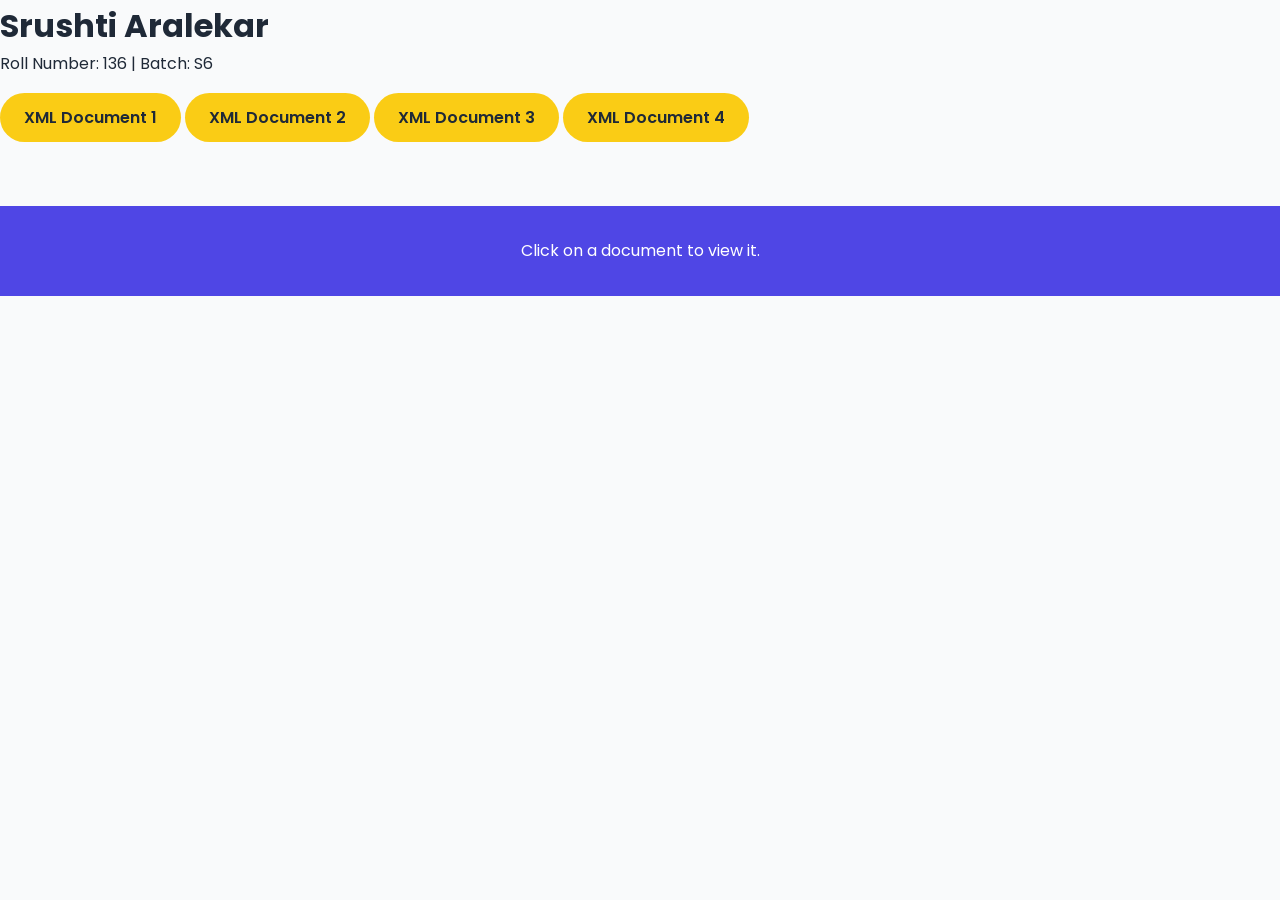
==== index.html @ 65ab24f2 "Add files via upload Signed-off-by: srushtiaralekar <aralekarsrushti11@gmail.com>" ====
<!DOCTYPE html>
<html lang="en">
<head>
    <meta charset="UTF-8">
    <title>XML Documents - Srushti Aralekar</title>
    <link rel="stylesheet" href="../style.css">
</head>
<body>

    <h1>Srushti Aralekar</h1>
    <div class="info">Roll Number: 136 | Batch: S6</div>

    <div class="button-container">
        <a href="document1.xml" class="btn">XML Document 1</a>
        <a href="document2.xml" class="btn">XML Document 2</a>
        <a href="document3.xml" class="btn">XML Document 3</a>
        <a href="document4.xml" class="btn">XML Document 4</a>
    </div>

    <footer>
        <p>Click on a document to view it.</p>
    </footer>

</body>
</html>
---- style.css ----
@import url('https://fonts.googleapis.com/css2?family=Poppins:wght@400;600&display=swap');

:root {
  --primary: #4f46e5; /* Indigo */
  --secondary: #06b6d4; /* Cyan */
  --accent: #facc15; /* Yellow */
  --dark: #1f2937; /* Dark gray */
  --light: #f9fafb; /* Light gray */
  --white: #ffffff;
}

* {
  margin: 0;
  padding: 0;
  box-sizing: border-box;
}

body {
  font-family: 'Poppins', sans-serif;
  background-color: var(--light);
  color: var(--dark);
  line-height: 1.6;
}

/* Navigation Bar */
nav {
  background: var(--primary);
  color: var(--white);
  display: flex;
  justify-content: space-between;
  align-items: center;
  padding: 1rem 2rem;
  position: fixed;
  width: 100%;
  z-index: 1000;
}

nav img {
  width: 50px;
}

nav ul {
  display: flex;
  list-style: none;
  gap: 1rem;
}

nav a {
  color: var(--white);
  text-decoration: none;
  font-weight: 500;
  transition: color 0.3s ease;
  text-transform: uppercase;
}

nav a:hover {
  color: var(--accent);
}

/* Sections */
section {
  padding: 6rem 2rem 4rem;
  max-width: 1200px;
  margin: 0 auto;
}

.home {
  display: flex;
  flex-direction: column;
  justify-content: center;
  align-items: center;
  text-align: center;
  min-height: 100vh;
  background: linear-gradient(135deg, var(--primary), var(--secondary));
  color: var(--white);
  padding: 0 1rem;
}

.home h1 {
  font-size: 3rem;
  margin-bottom: 1rem;
}

.home p {
  font-size: 1.2rem;
  margin-bottom: 2rem;
}

/* Buttons */
.btn {
  display: inline-block;
  background: var(--accent);
  color: var(--dark);
  padding: 0.75rem 1.5rem;
  border-radius: 30px;
  font-weight: 600;
  text-decoration: none;
  transition: background 0.3s ease;
  margin-top: 1rem;
}

.btn:hover {
  background: var(--white);
}

.btn.small {
  padding: 0.5rem 1rem;
  font-size: 0.9rem;
}

/* Section Titles */
.section-title {
  display: inline-block;
  background: var(--accent);
  color: var(--dark);
  font-weight: 600;
  padding: 0.25rem 0.75rem;
  border-radius: 20px;
  margin-bottom: 1rem;
}

/* Intro Section */
.intro {
  text-align: center;
}

.intro .text {
  max-width: 800px;
  margin: 0 auto;
}

/* Services Section */
.services {
  text-align: center;
}

.service-list {
  display: flex;
  flex-wrap: wrap;
  gap: 2rem;
  margin-top: 2rem;
  justify-content: center;
}

.service-item {
  flex: 1;
  min-width: 250px;
  background: var(--white);
  padding: 2rem;
  border-radius: 10px;
  box-shadow: 0 4px 12px rgba(0,0,0,0.1);
  transition: transform 0.3s;
  text-align: center;
}

.service-item:hover {
  transform: translateY(-10px);
}

.service-item ul {
  list-style: disc;
  padding-left: 1.2rem;
  text-align: left;
}

.service-item ul li {
  margin-bottom: 0.5rem;
  color: var(--dark);
}

.price {
  display: block;
  font-weight: 700;
  color: var(--primary);
  margin: 1rem 0;
}

/* Form Sections (Contact and Call Me) */
.call-me form,
.contact form {
  background: var(--white);
  padding: 2rem;
  border-radius: 10px;
  box-shadow: 0 4px 12px rgba(0,0,0,0.1);
  display: flex;
  flex-direction: column;
  gap: 1rem;
  max-width: 500px;
  margin: 2rem auto 0;
}

input, select, textarea {
  padding: 0.75rem;
  border: 1px solid #ccc;
  border-radius: 8px;
  width: 100%;
  font-size: 1rem;
}

/* Projects Section */
.projects {
  text-align: center;
}

.project-list {
  display: flex;
  flex-wrap: wrap;
  gap: 2rem;
  margin-top: 2rem;
  justify-content: center;
}

.project-item {
  flex: 1;
  min-width: 250px;
  background: linear-gradient(135deg, var(--primary), var(--secondary));
  color: var(--white);
  border-radius: 12px;
  padding: 2rem;
  text-align: center;
  box-shadow: 0 4px 12px rgba(0,0,0,0.2);
  transition: transform 0.3s;
}

.project-item:hover {
  transform: translateY(-10px);
}

/* About Section */
.about {
  text-align: center;
}

/* Footer */
footer {
  text-align: center;
  padding: 2rem;
  background: var(--primary);
  color: var(--white);
  margin-top: 4rem;
}
.service-item .btn {
  margin-top: 1rem;
  background: var(--accent);
  color: var(--dark);
  padding: 0.5rem 1rem;
  border-radius: 20px;
  text-decoration: none;
  font-weight: 600;
  display: inline-block;
  transition: background 0.3s ease;
}

.service-item .btn:hover {
  background: var(--secondary);
  color: var(--white);
}
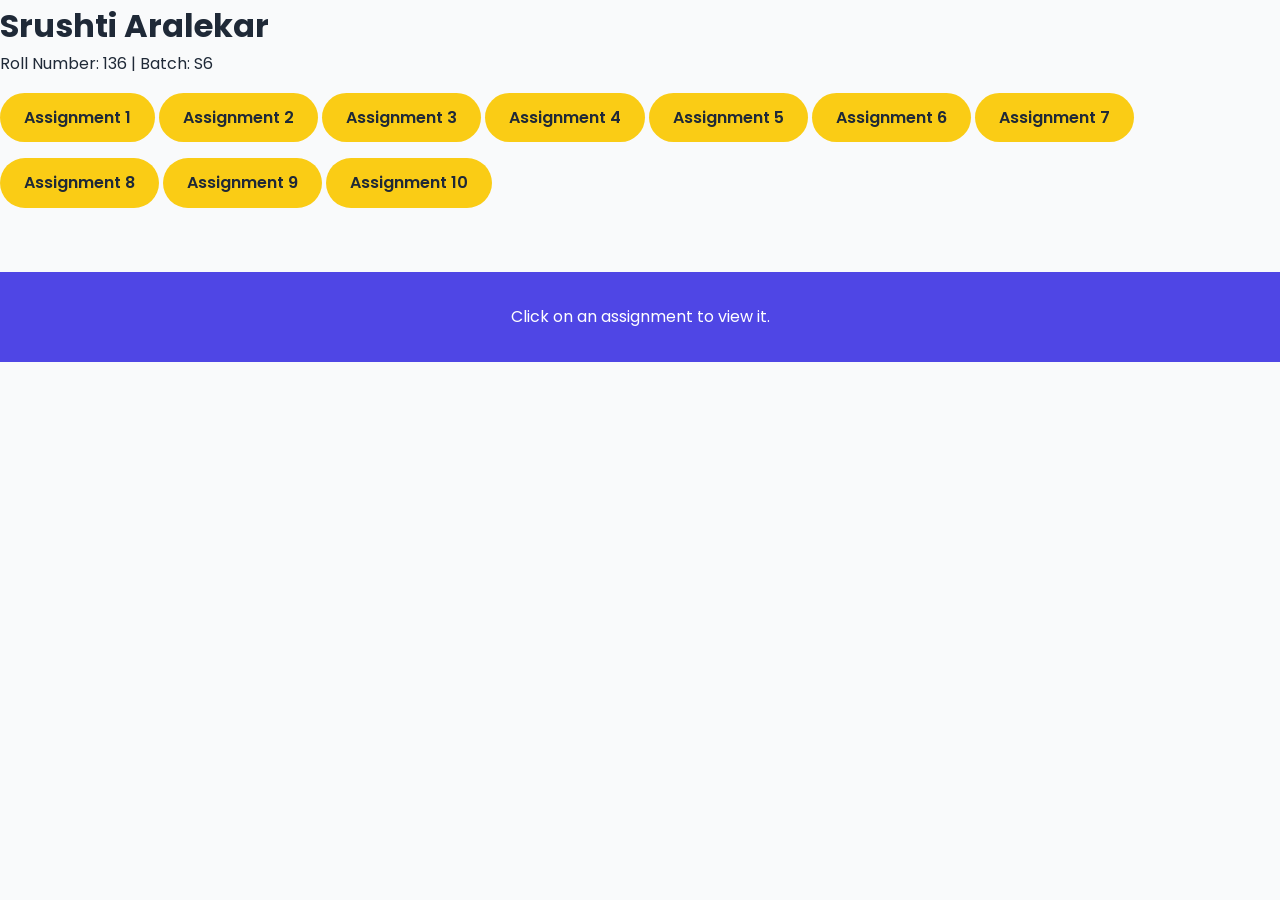
==== commit af1fdd65: "Add files via upload Signed-off-by: srushtiaralekar <aralekarsrushti11@gmail.com>" ====
--- a/index.html
+++ b/index.html
@@ -2,7 +2,7 @@
 <html lang="en">
 <head>
     <meta charset="UTF-8">
-    <title>XML Documents - Srushti Aralekar</title>
+    <title>HTML Assignments - Srushti Aralekar</title>
     <link rel="stylesheet" href="../style.css">
 </head>
 <body>
@@ -11,14 +11,20 @@
     <div class="info">Roll Number: 136 | Batch: S6</div>
 
     <div class="button-container">
-        <a href="document1.xml" class="btn">XML Document 1</a>
-        <a href="document2.xml" class="btn">XML Document 2</a>
-        <a href="document3.xml" class="btn">XML Document 3</a>
-        <a href="document4.xml" class="btn">XML Document 4</a>
+        <a href="assignment1.html" class="btn">Assignment 1</a>
+        <a href="assignment2.html" class="btn">Assignment 2</a>
+        <a href="assignment3.html" class="btn">Assignment 3</a>
+        <a href="assignment4.html" class="btn">Assignment 4</a>
+        <a href="assignment5.html" class="btn">Assignment 5</a>
+        <a href="assignment6.html" class="btn">Assignment 6</a>
+        <a href="assignment7.html" class="btn">Assignment 7</a>
+        <a href="assignment8.html" class="btn">Assignment 8</a>
+        <a href="assignment9.html" class="btn">Assignment 9</a>
+        <a href="assignment10.html" class="btn">Assignment 10</a>
     </div>
 
     <footer>
-        <p>Click on a document to view it.</p>
+        <p>Click on an assignment to view it.</p>
     </footer>
 
 </body>
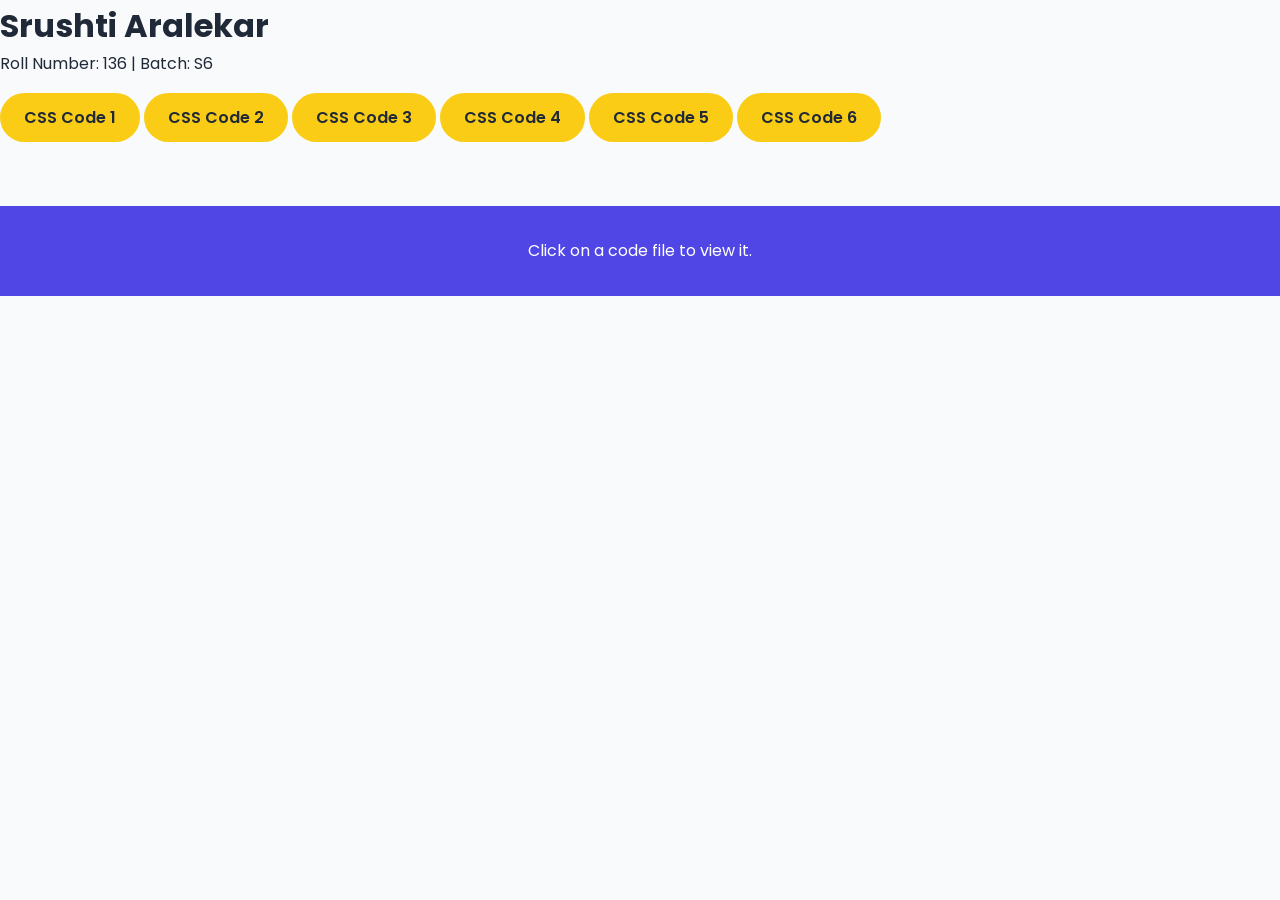
==== commit e81d39c1: "Add files via upload Signed-off-by: srushtiaralekar <aralekarsrushti11@gmail.com>" ====
--- a/index.html
+++ b/index.html
@@ -2,7 +2,7 @@
 <html lang="en">
 <head>
     <meta charset="UTF-8">
-    <title>HTML Assignments - Srushti Aralekar</title>
+    <title>CSS Codes - Srushti Aralekar</title>
     <link rel="stylesheet" href="../style.css">
 </head>
 <body>
@@ -11,20 +11,16 @@
     <div class="info">Roll Number: 136 | Batch: S6</div>
 
     <div class="button-container">
-        <a href="assignment1.html" class="btn">Assignment 1</a>
-        <a href="assignment2.html" class="btn">Assignment 2</a>
-        <a href="assignment3.html" class="btn">Assignment 3</a>
-        <a href="assignment4.html" class="btn">Assignment 4</a>
-        <a href="assignment5.html" class="btn">Assignment 5</a>
-        <a href="assignment6.html" class="btn">Assignment 6</a>
-        <a href="assignment7.html" class="btn">Assignment 7</a>
-        <a href="assignment8.html" class="btn">Assignment 8</a>
-        <a href="assignment9.html" class="btn">Assignment 9</a>
-        <a href="assignment10.html" class="btn">Assignment 10</a>
+        <a href="code1.html" class="btn">CSS Code 1</a>
+        <a href="code2.html" class="btn">CSS Code 2</a>
+        <a href="code3.html" class="btn">CSS Code 3</a>
+        <a href="code4.html" class="btn">CSS Code 4</a>
+        <a href="code5.html" class="btn">CSS Code 5</a>
+        <a href="code6.html" class="btn">CSS Code 6</a>
     </div>
 
     <footer>
-        <p>Click on an assignment to view it.</p>
+        <p>Click on a code file to view it.</p>
     </footer>
 
 </body>
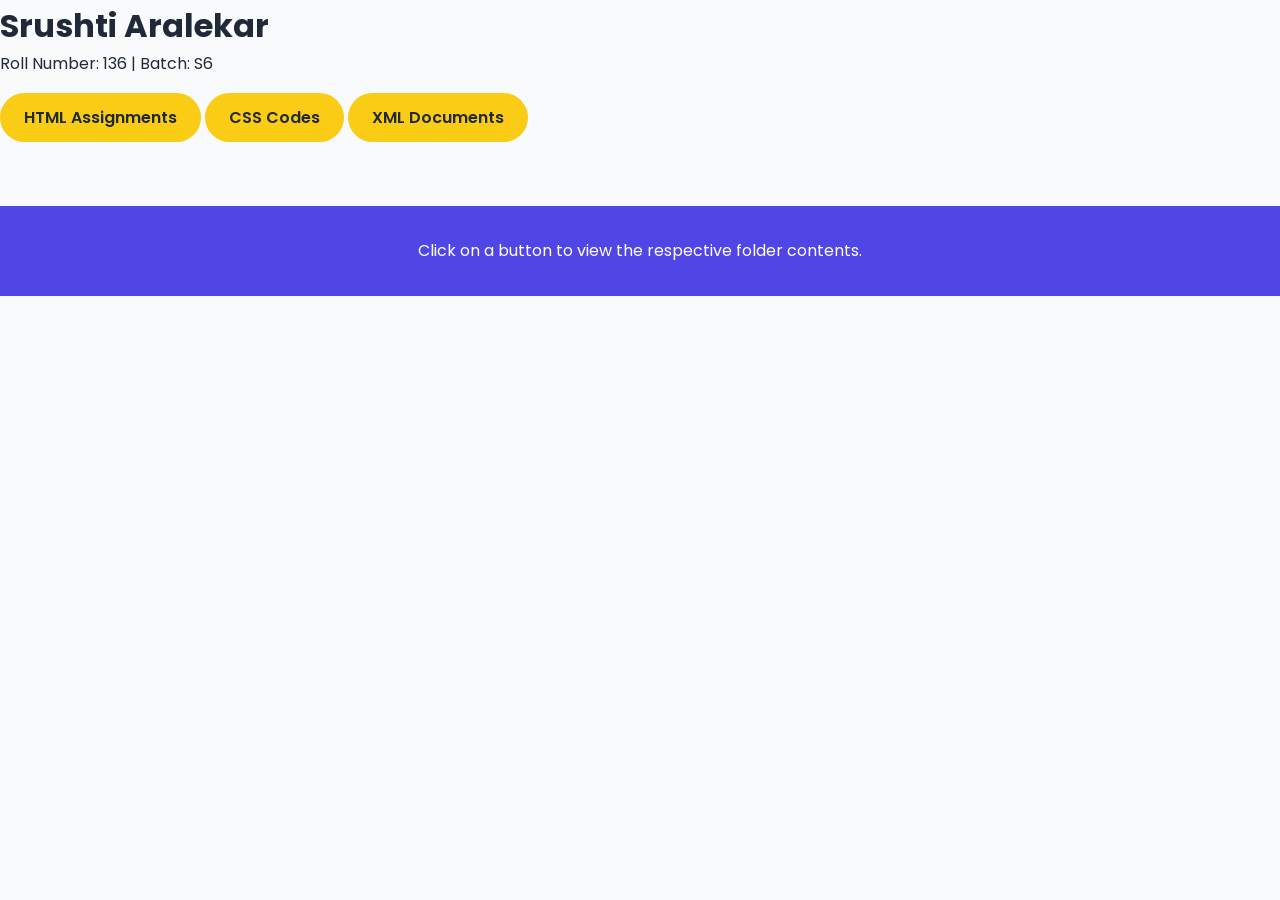
==== commit 0aa0c44e: "Add files via upload Signed-off-by: srushtiaralekar <aralekarsrushti11@gmail.com>" ====
--- a/index.html
+++ b/index.html
@@ -2,8 +2,9 @@
 <html lang="en">
 <head>
     <meta charset="UTF-8">
-    <title>CSS Codes - Srushti Aralekar</title>
-    <link rel="stylesheet" href="../style.css">
+    <meta name="viewport" content="width=device-width, initial-scale=1.0">
+    <title>Index Page - Srushti Aralekar</title>
+    <link rel="stylesheet" href="style.css"> <!-- Link to external CSS -->
 </head>
 <body>
 
@@ -11,16 +12,13 @@
     <div class="info">Roll Number: 136 | Batch: S6</div>
 
     <div class="button-container">
-        <a href="code1.html" class="btn">CSS Code 1</a>
-        <a href="code2.html" class="btn">CSS Code 2</a>
-        <a href="code3.html" class="btn">CSS Code 3</a>
-        <a href="code4.html" class="btn">CSS Code 4</a>
-        <a href="code5.html" class="btn">CSS Code 5</a>
-        <a href="code6.html" class="btn">CSS Code 6</a>
+        <a href="html/index.html" class="btn">HTML Assignments</a>
+        <a href="css/index.html" class="btn">CSS Codes</a>
+        <a href="xml/index.html" class="btn">XML Documents</a>
     </div>
 
     <footer>
-        <p>Click on a code file to view it.</p>
+        <p>Click on a button to view the respective folder contents.</p>
     </footer>
 
 </body>
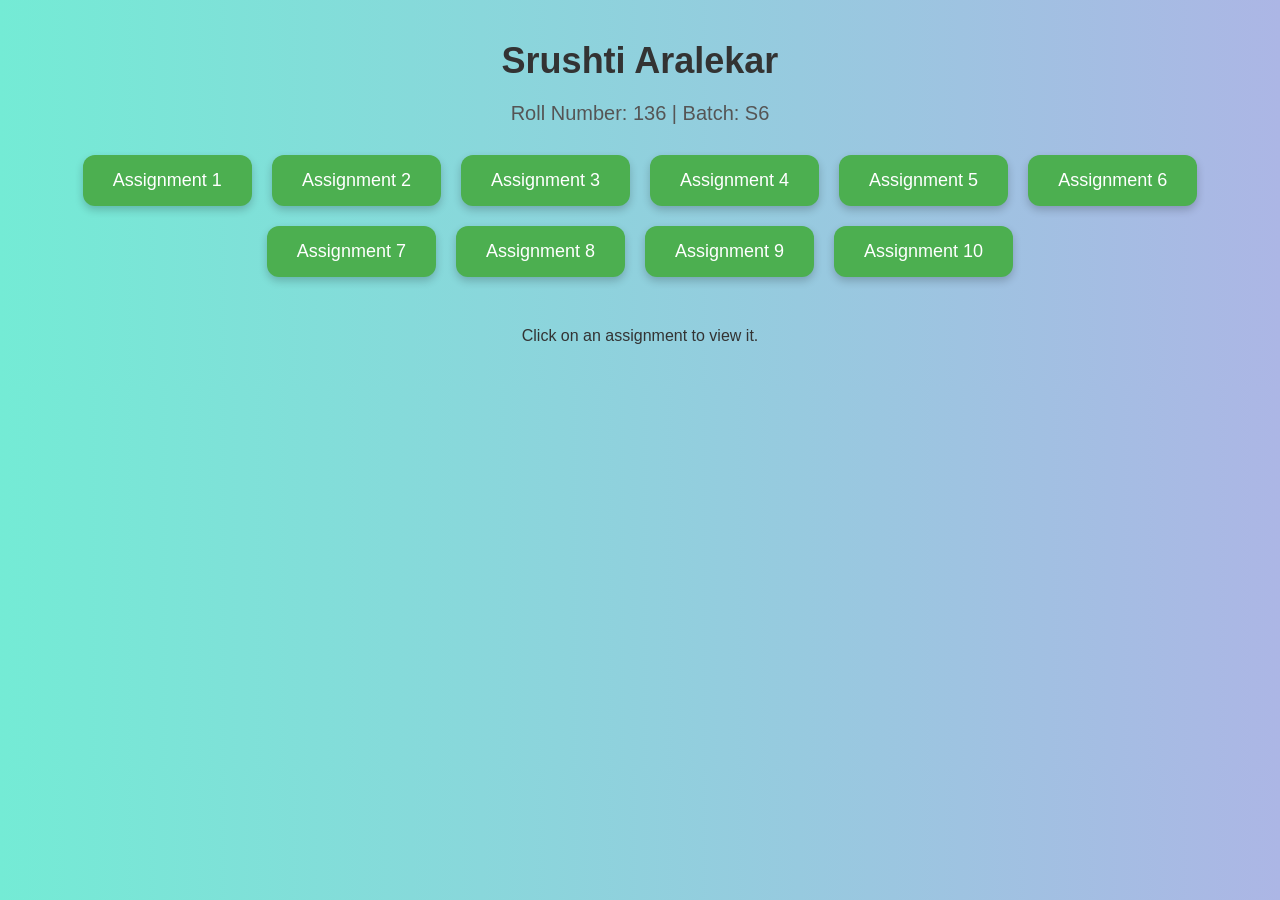
==== commit 4afcc302: "Add files via upload Signed-off-by: srushtiaralekar <aralekarsrushti11@gmail.com>" ====
--- a/index.html
+++ b/index.html
@@ -2,9 +2,106 @@
 <html lang="en">
 <head>
     <meta charset="UTF-8">
-    <meta name="viewport" content="width=device-width, initial-scale=1.0">
-    <title>Index Page - Srushti Aralekar</title>
-    <link rel="stylesheet" href="style.css"> <!-- Link to external CSS -->
+    <title>HTML Assignments - Srushti Aralekar</title>
+
+    <style>
+        /* Basic Reset */
+        * {
+            margin: 0;
+            padding: 0;
+            box-sizing: border-box;
+        }
+
+        /* Body Styling */
+        body {
+            font-family: 'Segoe UI', Tahoma, Geneva, Verdana, sans-serif;
+            background: linear-gradient(to right, #74ebd5, #ACB6E5);
+            padding: 40px;
+            text-align: center;
+        }
+
+        /* Heading Styling */
+        h1 {
+            color: #333;
+            margin-bottom: 20px;
+            font-size: 36px;
+        }
+
+        /* Info Text (for Roll No, Batch) */
+        .info {
+            margin-bottom: 30px;
+            font-size: 20px;
+            color: #555;
+        }
+
+        /* Button Container */
+        .button-container {
+            display: flex;
+            justify-content: center;
+            flex-wrap: wrap;
+            gap: 20px;
+            margin-top: 30px;
+        }
+
+        /* Buttons */
+        .btn {
+            background-color: #4CAF50;
+            color: white;
+            padding: 15px 30px;
+            font-size: 18px;
+            border: none;
+            border-radius: 12px;
+            cursor: pointer;
+            text-decoration: none;
+            transition: all 0.3s ease;
+            box-shadow: 0 4px 8px rgba(0, 0, 0, 0.2);
+        }
+
+        /* Button Hover Effect */
+        .btn:hover {
+            background-color: #388E3C;
+            transform: scale(1.05);
+        }
+
+        /* Footer */
+        footer {
+            margin-top: 50px;
+            font-size: 16px;
+            color: #333;
+        }
+
+        /* Resume Specific Styling (if used) */
+        .resume-box {
+            background: white;
+            padding: 30px;
+            margin: auto;
+            width: 70%;
+            border-radius: 15px;
+            box-shadow: 0 8px 16px rgba(0,0,0,0.2);
+            text-align: left;
+        }
+
+        .resume-box img {
+            display: block;
+            margin: 0 auto 20px auto;
+            border-radius: 50%;
+            border: 3px solid #4CAF50;
+        }
+
+        .resume-box h2 {
+            margin-top: 20px;
+            color: #333;
+        }
+
+        .resume-box ul {
+            padding-left: 20px;
+        }
+
+        hr {
+            margin: 20px 0;
+        }
+    </style>
+
 </head>
 <body>
 
@@ -12,13 +109,20 @@
     <div class="info">Roll Number: 136 | Batch: S6</div>
 
     <div class="button-container">
-        <a href="html/index.html" class="btn">HTML Assignments</a>
-        <a href="css/index.html" class="btn">CSS Codes</a>
-        <a href="xml/index.html" class="btn">XML Documents</a>
+        <a href="assignment1.html" class="btn">Assignment 1</a>
+        <a href="assignment2.html" class="btn">Assignment 2</a>
+        <a href="assignment3.html" class="btn">Assignment 3</a>
+        <a href="assignment4.html" class="btn">Assignment 4</a>
+        <a href="assignment5.html" class="btn">Assignment 5</a>
+        <a href="assignment6.html" class="btn">Assignment 6</a>
+        <a href="assignment7.html" class="btn">Assignment 7</a>
+        <a href="assignment8.html" class="btn">Assignment 8</a>
+        <a href="assignment9.html" class="btn">Assignment 9</a>
+        <a href="assignment10.html" class="btn">Assignment 10</a>
     </div>
 
     <footer>
-        <p>Click on a button to view the respective folder contents.</p>
+        <p>Click on an assignment to view it.</p>
     </footer>
 
 </body>
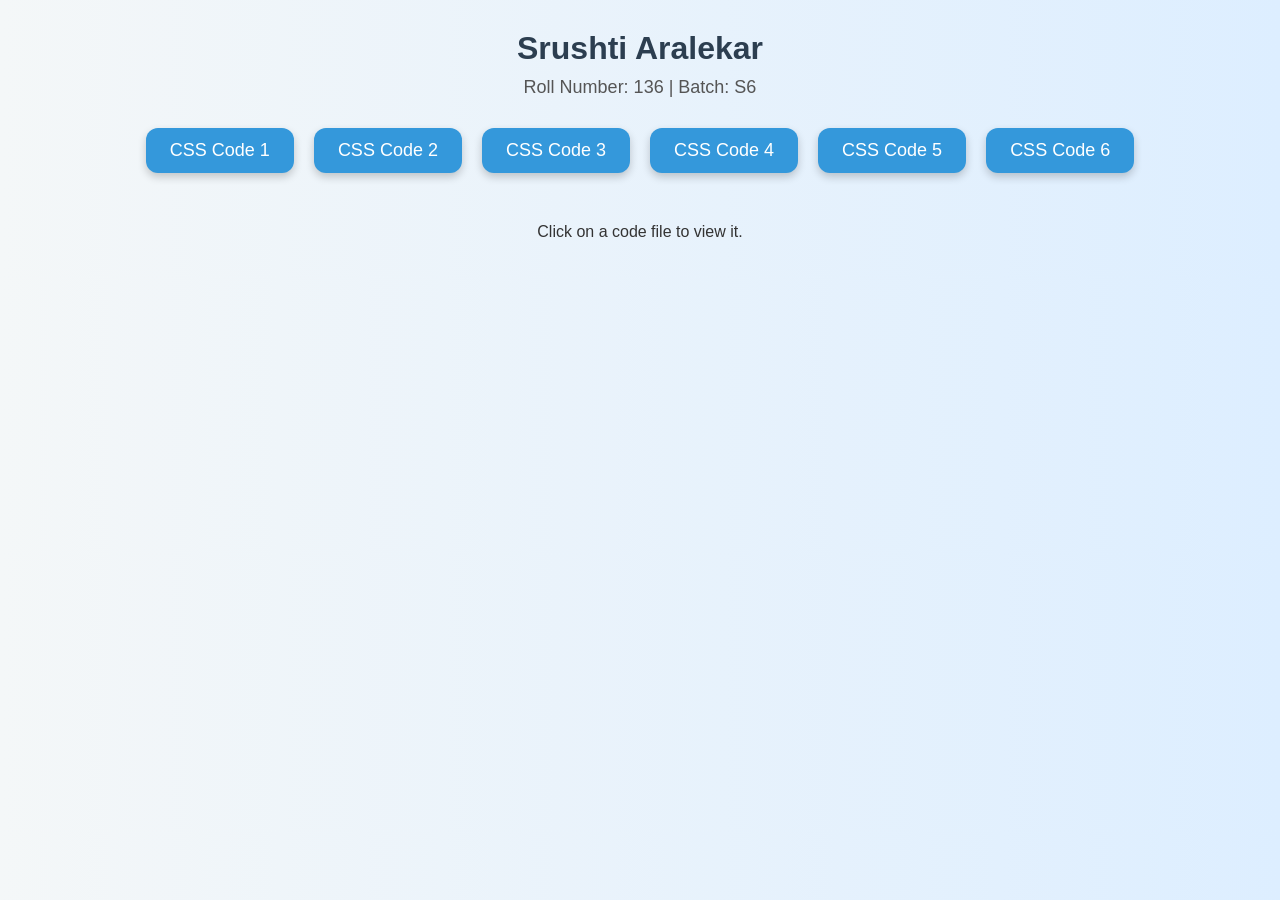
==== commit 3e00ee7c: "Add files via upload Signed-off-by: srushtiaralekar <aralekarsrushti11@gmail.com>" ====
--- a/index.html
+++ b/index.html
@@ -2,39 +2,70 @@
 <html lang="en">
 <head>
     <meta charset="UTF-8">
-    <title>HTML Assignments - Srushti Aralekar</title>
+    <title>CSS Codes - Srushti Aralekar</title>
 
     <style>
-        /* Basic Reset */
-        * {
+        body {
+            font-family: 'Segoe UI', Tahoma, Geneva, Verdana, sans-serif;
             margin: 0;
-            padding: 0;
-            box-sizing: border-box;
+            padding: 20px;
+            background: linear-gradient(to right, #f4f7f8, #ddeeff);
         }
 
-        /* Body Styling */
-        body {
-            font-family: 'Segoe UI', Tahoma, Geneva, Verdana, sans-serif;
-            background: linear-gradient(to right, #74ebd5, #ACB6E5);
-            padding: 40px;
-            text-align: center;
+        fieldset {
+            width: 70%;
+            margin: 30px auto;
+            border: 2px solid #444;
+            border-radius: 12px;
+            padding: 30px;
+            background-color: #ffffff;
+            box-shadow: 0 0 10px rgba(0, 0, 0, 0.1);
         }
 
-        /* Heading Styling */
-        h1 {
-            color: #333;
-            margin-bottom: 20px;
-            font-size: 36px;
+        img {
+            display: block;
+            margin: 0 auto 20px;
+            border: 3px solid #444;
+            border-radius: 50%;
+            width: 120px;
+            height: 120px;
+            object-fit: cover;
         }
 
-        /* Info Text (for Roll No, Batch) */
+        h1, h2 {
+            text-align: center;
+            color: #2c3e50;
+            margin: 10px 0;
+        }
+
+        p, li {
+            font-size: 16px;
+            color: #333;
+        }
+
+        hr {
+            border: 0;
+            border-top: 2px solid #bbb;
+            margin: 25px 0;
+        }
+
+        section {
+            margin: 20px 0;
+        }
+
+        ul {
+            list-style: square;
+            padding-left: 25px;
+        }
+
+        /* Additional Styling for this page */
         .info {
-            margin-bottom: 30px;
-            font-size: 20px;
+            text-align: center;
+            margin-bottom: 20px;
+            font-size: 18px;
             color: #555;
         }
 
-        /* Button Container */
         .button-container {
             display: flex;
             justify-content: center;
@@ -43,62 +74,29 @@
             margin-top: 30px;
         }
 
-        /* Buttons */
         .btn {
-            background-color: #4CAF50;
+            background-color: #3498db;
             color: white;
-            padding: 15px 30px;
+            padding: 12px 24px;
             font-size: 18px;
             border: none;
             border-radius: 12px;
+            text-decoration: none;
             cursor: pointer;
-            text-decoration: none;
-            transition: all 0.3s ease;
-            box-shadow: 0 4px 8px rgba(0, 0, 0, 0.2);
+            transition: background-color 0.3s, transform 0.3s;
+            box-shadow: 0 4px 8px rgba(0,0,0,0.2);
         }
 
-        /* Button Hover Effect */
         .btn:hover {
-            background-color: #388E3C;
+            background-color: #2980b9;
             transform: scale(1.05);
         }
 
-        /* Footer */
         footer {
             margin-top: 50px;
+            text-align: center;
             font-size: 16px;
             color: #333;
-        }
-
-        /* Resume Specific Styling (if used) */
-        .resume-box {
-            background: white;
-            padding: 30px;
-            margin: auto;
-            width: 70%;
-            border-radius: 15px;
-            box-shadow: 0 8px 16px rgba(0,0,0,0.2);
-            text-align: left;
-        }
-
-        .resume-box img {
-            display: block;
-            margin: 0 auto 20px auto;
-            border-radius: 50%;
-            border: 3px solid #4CAF50;
-        }
-
-        .resume-box h2 {
-            margin-top: 20px;
-            color: #333;
-        }
-
-        .resume-box ul {
-            padding-left: 20px;
-        }
-
-        hr {
-            margin: 20px 0;
         }
     </style>
 
@@ -109,20 +107,16 @@
     <div class="info">Roll Number: 136 | Batch: S6</div>
 
     <div class="button-container">
-        <a href="assignment1.html" class="btn">Assignment 1</a>
-        <a href="assignment2.html" class="btn">Assignment 2</a>
-        <a href="assignment3.html" class="btn">Assignment 3</a>
-        <a href="assignment4.html" class="btn">Assignment 4</a>
-        <a href="assignment5.html" class="btn">Assignment 5</a>
-        <a href="assignment6.html" class="btn">Assignment 6</a>
-        <a href="assignment7.html" class="btn">Assignment 7</a>
-        <a href="assignment8.html" class="btn">Assignment 8</a>
-        <a href="assignment9.html" class="btn">Assignment 9</a>
-        <a href="assignment10.html" class="btn">Assignment 10</a>
+        <a href="code1.html" class="btn">CSS Code 1</a>
+        <a href="code2.html" class="btn">CSS Code 2</a>
+        <a href="code3.html" class="btn">CSS Code 3</a>
+        <a href="code4.html" class="btn">CSS Code 4</a>
+        <a href="code5.html" class="btn">CSS Code 5</a>
+        <a href="code6.html" class="btn">CSS Code 6</a>
     </div>
 
     <footer>
-        <p>Click on an assignment to view it.</p>
+        <p>Click on a code file to view it.</p>
     </footer>
 
 </body>
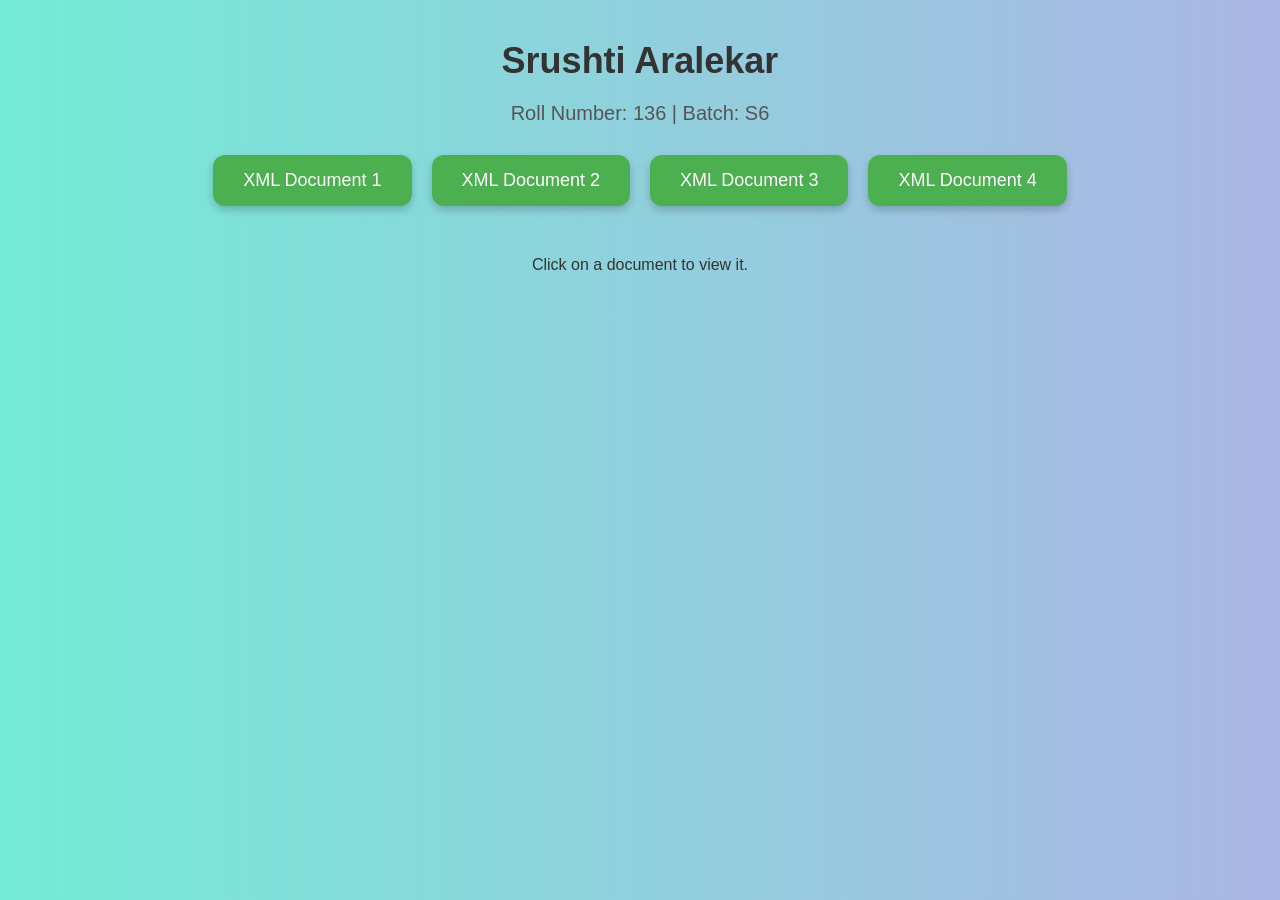
==== commit 2ebd942b: "Add files via upload Signed-off-by: srushtiaralekar <aralekarsrushti11@gmail.com>" ====
--- a/index.html
+++ b/index.html
@@ -2,70 +2,38 @@
 <html lang="en">
 <head>
     <meta charset="UTF-8">
-    <title>CSS Codes - Srushti Aralekar</title>
+    <title>XML Documents - Srushti Aralekar</title>
+    <style>
+        /* Basic Reset */
+        * {
+            margin: 0;
+            padding: 0;
+            box-sizing: border-box;
+        }
 
-    <style>
+        /* Body Styling */
         body {
             font-family: 'Segoe UI', Tahoma, Geneva, Verdana, sans-serif;
-            margin: 0;
-            padding: 20px;
-            background: linear-gradient(to right, #f4f7f8, #ddeeff);
+            background: linear-gradient(to right, #74ebd5, #ACB6E5);
+            padding: 40px;
+            text-align: center;
         }
 
-        fieldset {
-            width: 70%;
-            margin: 30px auto;
-            border: 2px solid #444;
-            border-radius: 12px;
-            padding: 30px;
-            background-color: #ffffff;
-            box-shadow: 0 0 10px rgba(0, 0, 0, 0.1);
+        /* Heading Styling */
+        h1 {
+            color: #333;
+            margin-bottom: 20px;
+            font-size: 36px;
         }
 
-        img {
-            display: block;
-            margin: 0 auto 20px;
-            border: 3px solid #444;
-            border-radius: 50%;
-            width: 120px;
-            height: 120px;
-            object-fit: cover;
-        }
-
-        h1, h2 {
-            text-align: center;
-            color: #2c3e50;
-            margin: 10px 0;
-        }
-
-        p, li {
-            font-size: 16px;
-            color: #333;
-        }
-
-        hr {
-            border: 0;
-            border-top: 2px solid #bbb;
-            margin: 25px 0;
-        }
-
-        section {
-            margin: 20px 0;
-        }
-
-        ul {
-            list-style: square;
-            padding-left: 25px;
-        }
-
-        /* Additional Styling for this page */
+        /* Info Text (for Roll No, Batch) */
         .info {
-            text-align: center;
-            margin-bottom: 20px;
-            font-size: 18px;
+            margin-bottom: 30px;
+            font-size: 20px;
             color: #555;
         }
 
+        /* Button Container */
         .button-container {
             display: flex;
             justify-content: center;
@@ -74,32 +42,64 @@
             margin-top: 30px;
         }
 
+        /* Buttons */
         .btn {
-            background-color: #3498db;
+            background-color: #4CAF50;
             color: white;
-            padding: 12px 24px;
+            padding: 15px 30px;
             font-size: 18px;
             border: none;
             border-radius: 12px;
+            cursor: pointer;
             text-decoration: none;
-            cursor: pointer;
-            transition: background-color 0.3s, transform 0.3s;
-            box-shadow: 0 4px 8px rgba(0,0,0,0.2);
+            transition: all 0.3s ease;
+            box-shadow: 0 4px 8px rgba(0, 0, 0, 0.2);
         }
 
+        /* Button Hover Effect */
         .btn:hover {
-            background-color: #2980b9;
+            background-color: #388E3C;
             transform: scale(1.05);
         }
 
+        /* Footer */
         footer {
             margin-top: 50px;
-            text-align: center;
             font-size: 16px;
             color: #333;
         }
+
+        /* Resume Specific Styling (if used) */
+        .resume-box {
+            background: white;
+            padding: 30px;
+            margin: auto;
+            width: 70%;
+            border-radius: 15px;
+            box-shadow: 0 8px 16px rgba(0,0,0,0.2);
+            text-align: left;
+        }
+
+        .resume-box img {
+            display: block;
+            margin: 0 auto 20px auto;
+            border-radius: 50%;
+            border: 3px solid #4CAF50;
+        }
+
+        .resume-box h2 {
+            margin-top: 20px;
+            color: #333;
+        }
+
+        .resume-box ul {
+            padding-left: 20px;
+        }
+
+        hr {
+            margin: 20px 0;
+        }
     </style>
-
 </head>
 <body>
 
@@ -107,16 +107,14 @@
     <div class="info">Roll Number: 136 | Batch: S6</div>
 
     <div class="button-container">
-        <a href="code1.html" class="btn">CSS Code 1</a>
-        <a href="code2.html" class="btn">CSS Code 2</a>
-        <a href="code3.html" class="btn">CSS Code 3</a>
-        <a href="code4.html" class="btn">CSS Code 4</a>
-        <a href="code5.html" class="btn">CSS Code 5</a>
-        <a href="code6.html" class="btn">CSS Code 6</a>
+        <a href="document1.xml" class="btn">XML Document 1</a>
+        <a href="document2.xml" class="btn">XML Document 2</a>
+        <a href="document3.xml" class="btn">XML Document 3</a>
+        <a href="document4.xml" class="btn">XML Document 4</a>
     </div>
 
     <footer>
-        <p>Click on a code file to view it.</p>
+        <p>Click on a document to view it.</p>
     </footer>
 
 </body>
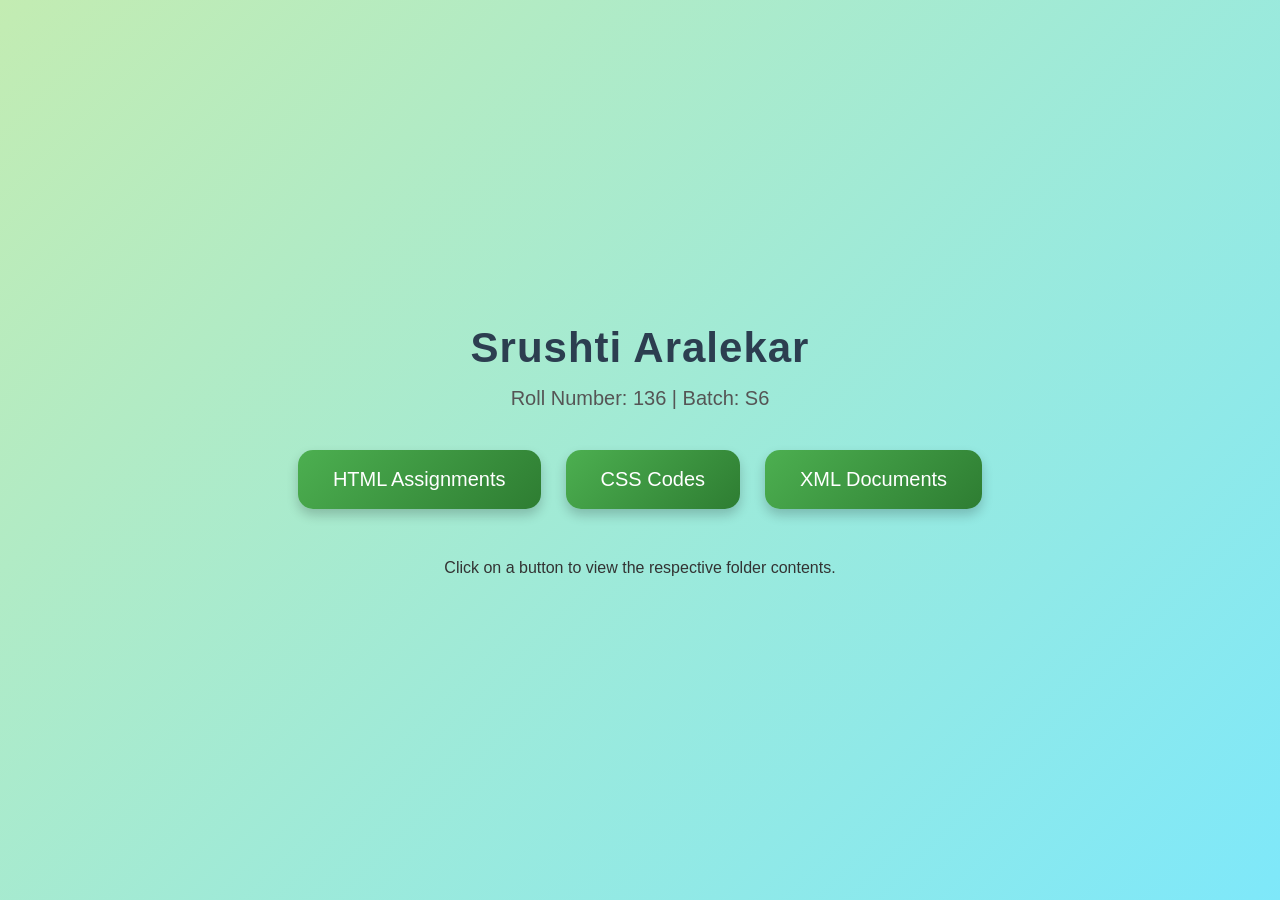
==== commit f14baad0: "Add files via upload Signed-off-by: srushtiaralekar <aralekarsrushti11@gmail.com>" ====
--- a/index.html
+++ b/index.html
@@ -2,7 +2,8 @@
 <html lang="en">
 <head>
     <meta charset="UTF-8">
-    <title>XML Documents - Srushti Aralekar</title>
+    <meta name="viewport" content="width=device-width, initial-scale=1.0">
+    <title>Index Page - Srushti Aralekar</title>
     <style>
         /* Basic Reset */
         * {
@@ -14,21 +15,27 @@
         /* Body Styling */
         body {
             font-family: 'Segoe UI', Tahoma, Geneva, Verdana, sans-serif;
-            background: linear-gradient(to right, #74ebd5, #ACB6E5);
+            background: linear-gradient(135deg, #c3ecb2, #7ee8fa);
+            min-height: 100vh;
+            display: flex;
+            flex-direction: column;
+            align-items: center;
+            justify-content: center;
             padding: 40px;
             text-align: center;
         }
 
         /* Heading Styling */
         h1 {
-            color: #333;
-            margin-bottom: 20px;
-            font-size: 36px;
+            color: #2c3e50;
+            margin-bottom: 15px;
+            font-size: 42px;
+            letter-spacing: 1px;
         }
 
-        /* Info Text (for Roll No, Batch) */
+        /* Info Text */
         .info {
-            margin-bottom: 30px;
+            margin-bottom: 40px;
             font-size: 20px;
             color: #555;
         }
@@ -36,30 +43,29 @@
         /* Button Container */
         .button-container {
             display: flex;
+            flex-wrap: wrap;
             justify-content: center;
-            flex-wrap: wrap;
-            gap: 20px;
-            margin-top: 30px;
+            gap: 25px;
         }
 
         /* Buttons */
         .btn {
-            background-color: #4CAF50;
+            background: linear-gradient(135deg, #4CAF50, #2E7D32);
             color: white;
-            padding: 15px 30px;
-            font-size: 18px;
+            padding: 18px 35px;
+            font-size: 20px;
             border: none;
-            border-radius: 12px;
+            border-radius: 15px;
+            text-decoration: none;
             cursor: pointer;
-            text-decoration: none;
-            transition: all 0.3s ease;
-            box-shadow: 0 4px 8px rgba(0, 0, 0, 0.2);
+            box-shadow: 0 6px 12px rgba(0, 0, 0, 0.2);
+            transition: transform 0.3s, background 0.3s;
         }
 
         /* Button Hover Effect */
         .btn:hover {
-            background-color: #388E3C;
-            transform: scale(1.05);
+            background: linear-gradient(135deg, #66BB6A, #388E3C);
+            transform: translateY(-5px) scale(1.05);
         }
 
         /* Footer */
@@ -67,37 +73,6 @@
             margin-top: 50px;
             font-size: 16px;
             color: #333;
-        }
-
-        /* Resume Specific Styling (if used) */
-        .resume-box {
-            background: white;
-            padding: 30px;
-            margin: auto;
-            width: 70%;
-            border-radius: 15px;
-            box-shadow: 0 8px 16px rgba(0,0,0,0.2);
-            text-align: left;
-        }
-
-        .resume-box img {
-            display: block;
-            margin: 0 auto 20px auto;
-            border-radius: 50%;
-            border: 3px solid #4CAF50;
-        }
-
-        .resume-box h2 {
-            margin-top: 20px;
-            color: #333;
-        }
-
-        .resume-box ul {
-            padding-left: 20px;
-        }
-
-        hr {
-            margin: 20px 0;
         }
     </style>
 </head>
@@ -107,14 +82,13 @@
     <div class="info">Roll Number: 136 | Batch: S6</div>
 
     <div class="button-container">
-        <a href="document1.xml" class="btn">XML Document 1</a>
-        <a href="document2.xml" class="btn">XML Document 2</a>
-        <a href="document3.xml" class="btn">XML Document 3</a>
-        <a href="document4.xml" class="btn">XML Document 4</a>
+        <a href="html/index.html" class="btn">HTML Assignments</a>
+        <a href="css/index.html" class="btn">CSS Codes</a>
+        <a href="xml/index.html" class="btn">XML Documents</a>
     </div>
 
     <footer>
-        <p>Click on a document to view it.</p>
+        <p>Click on a button to view the respective folder contents.</p>
     </footer>
 
 </body>
